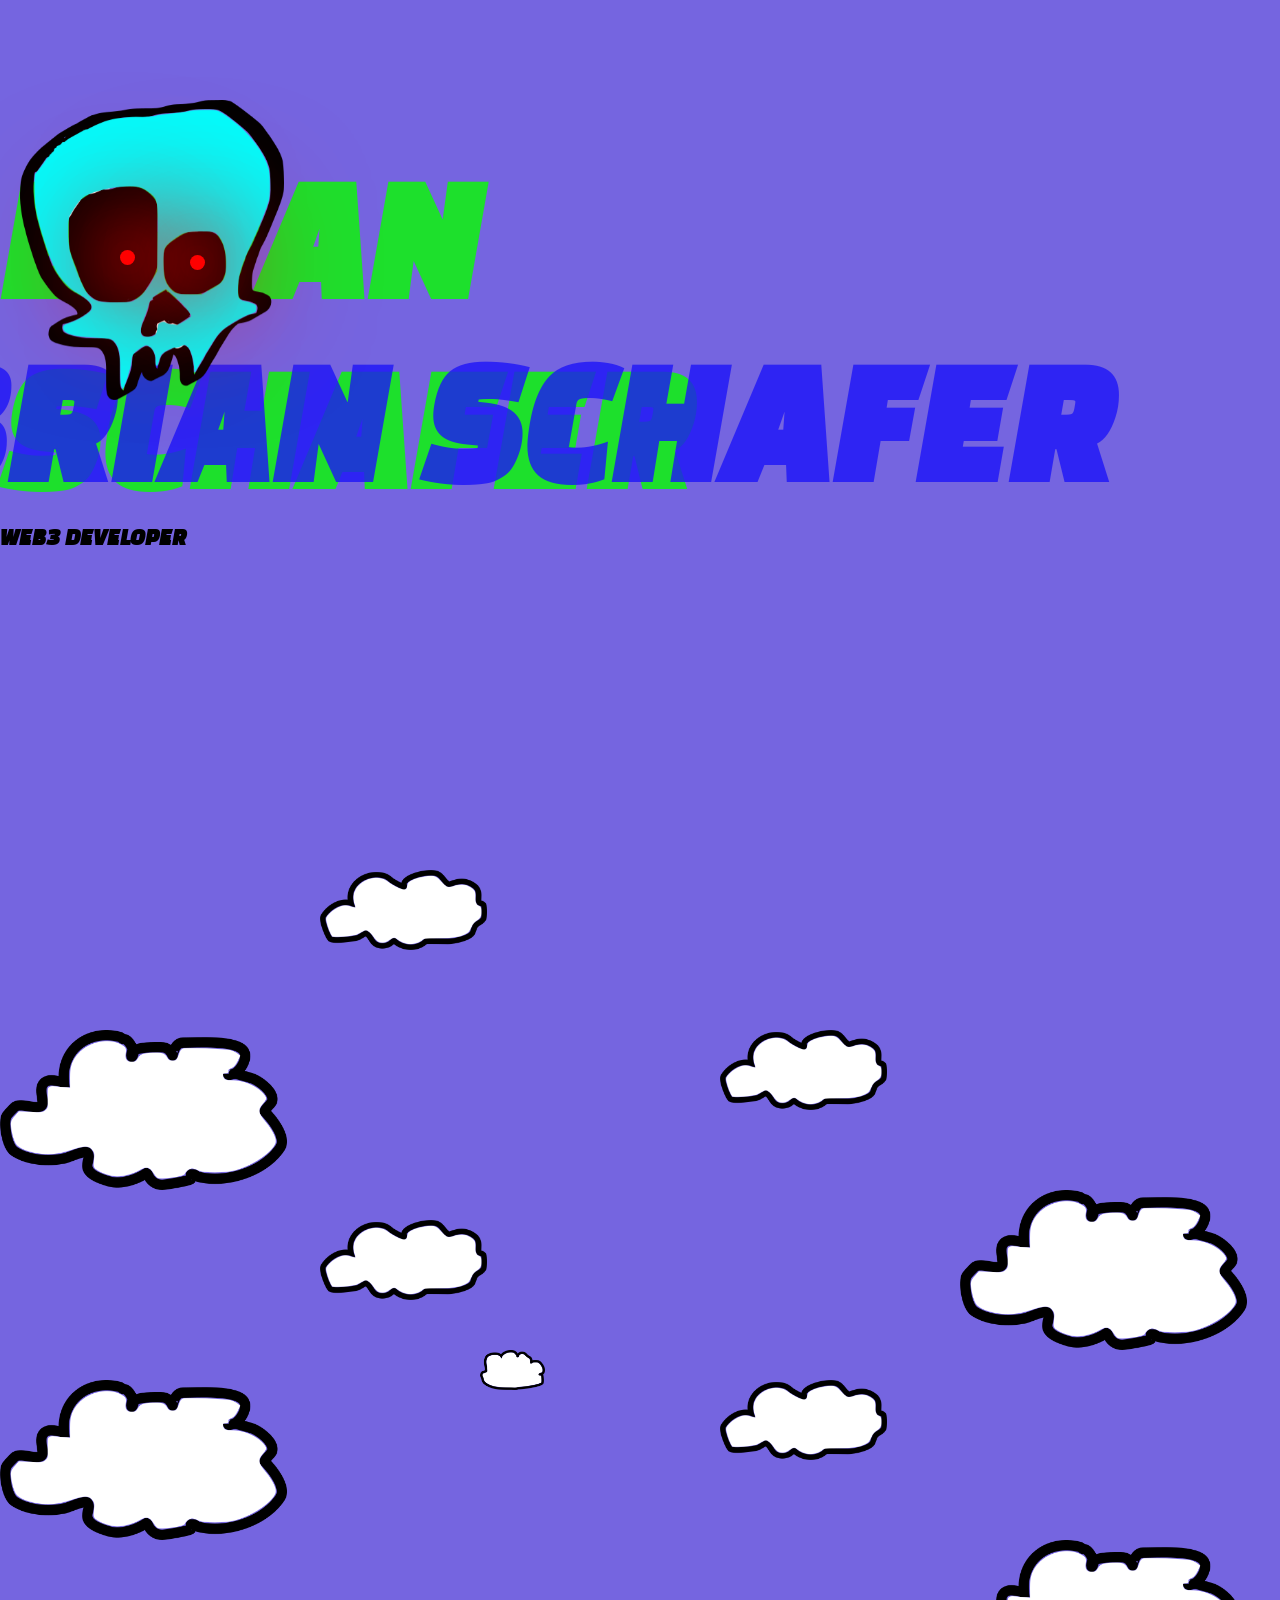
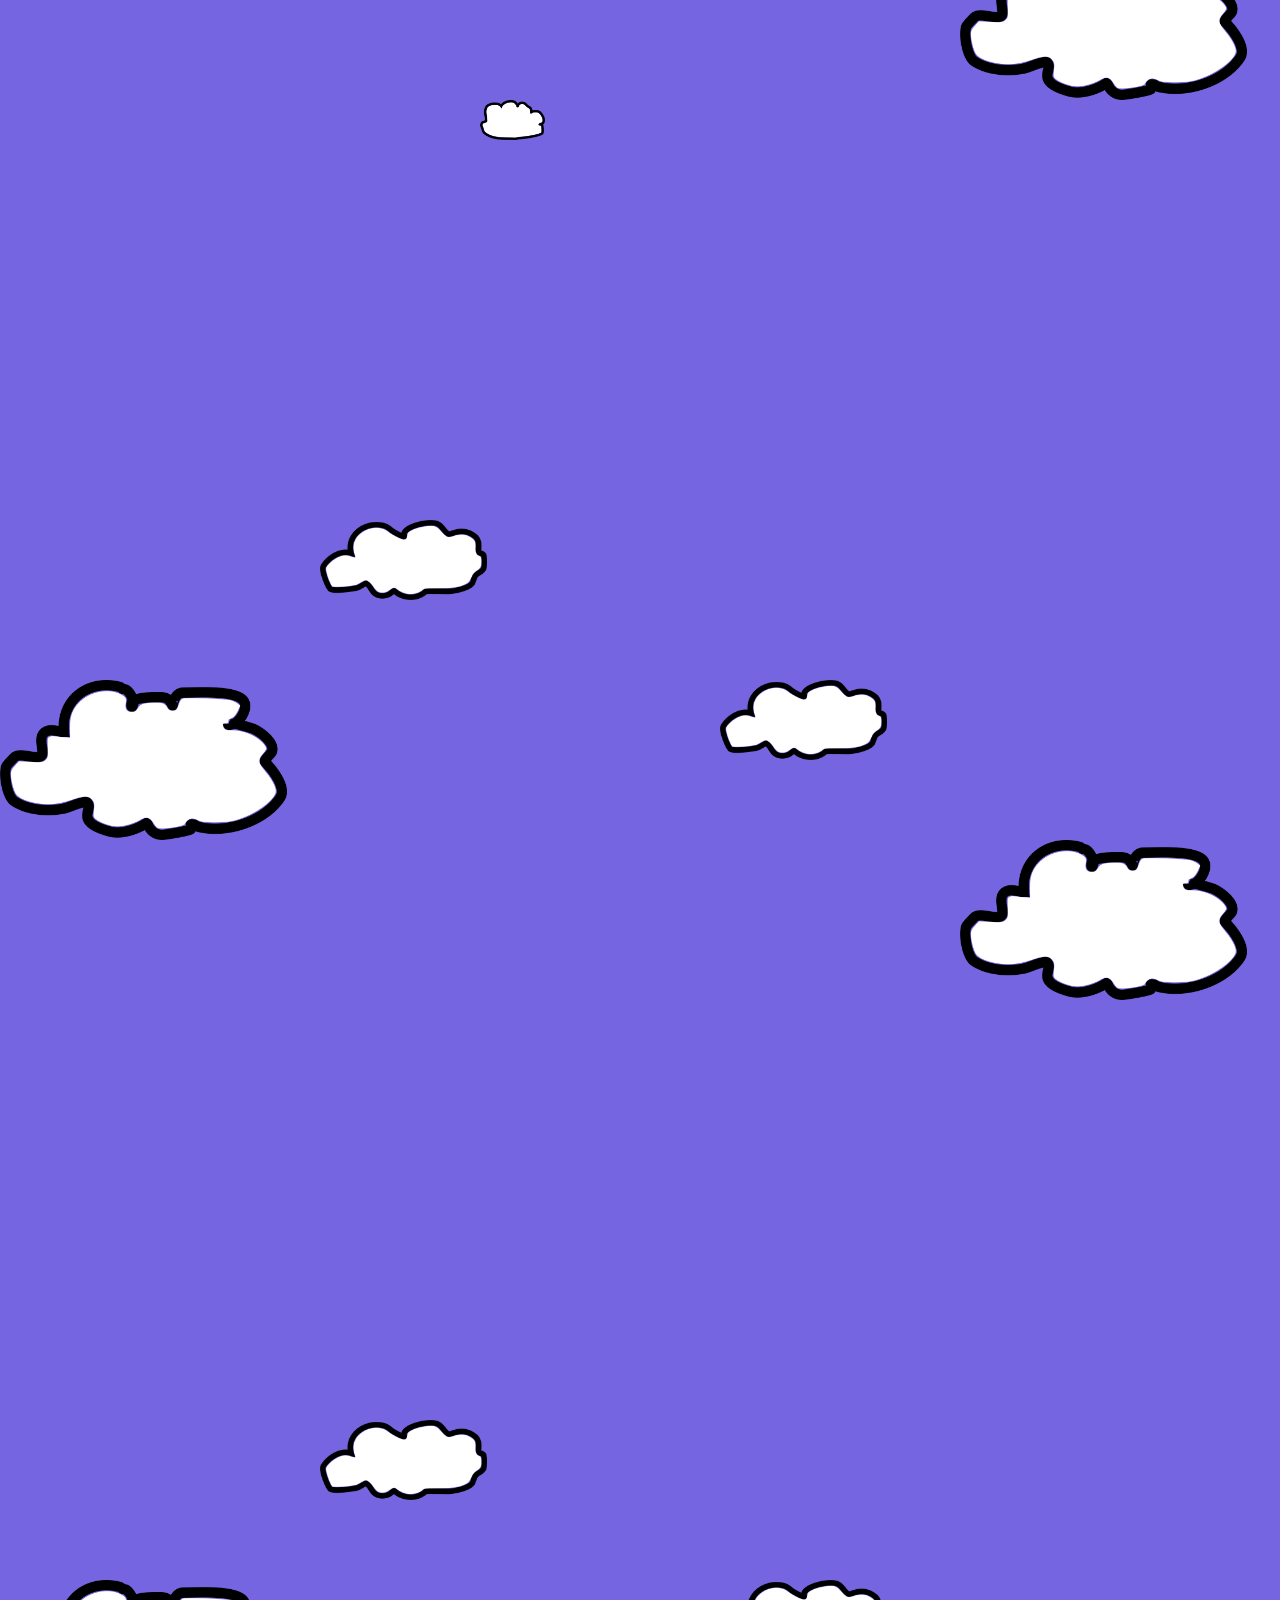
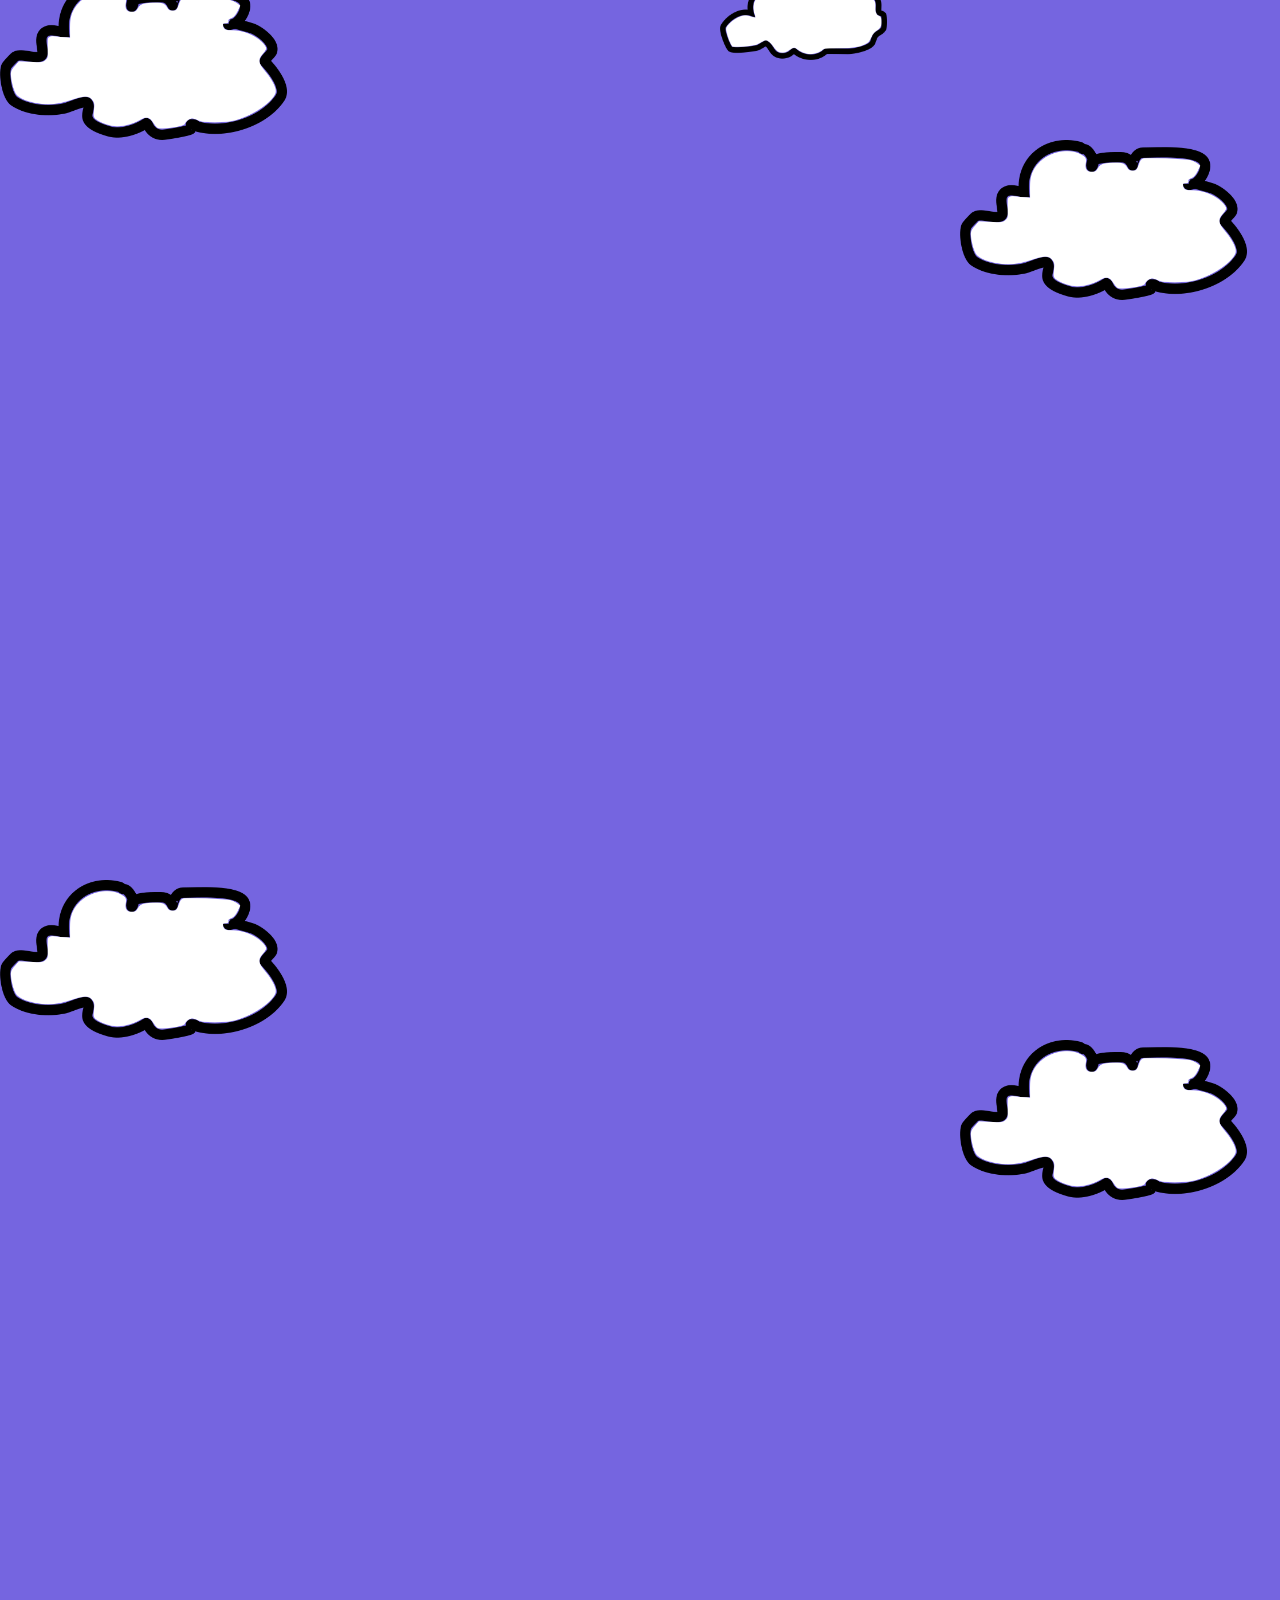
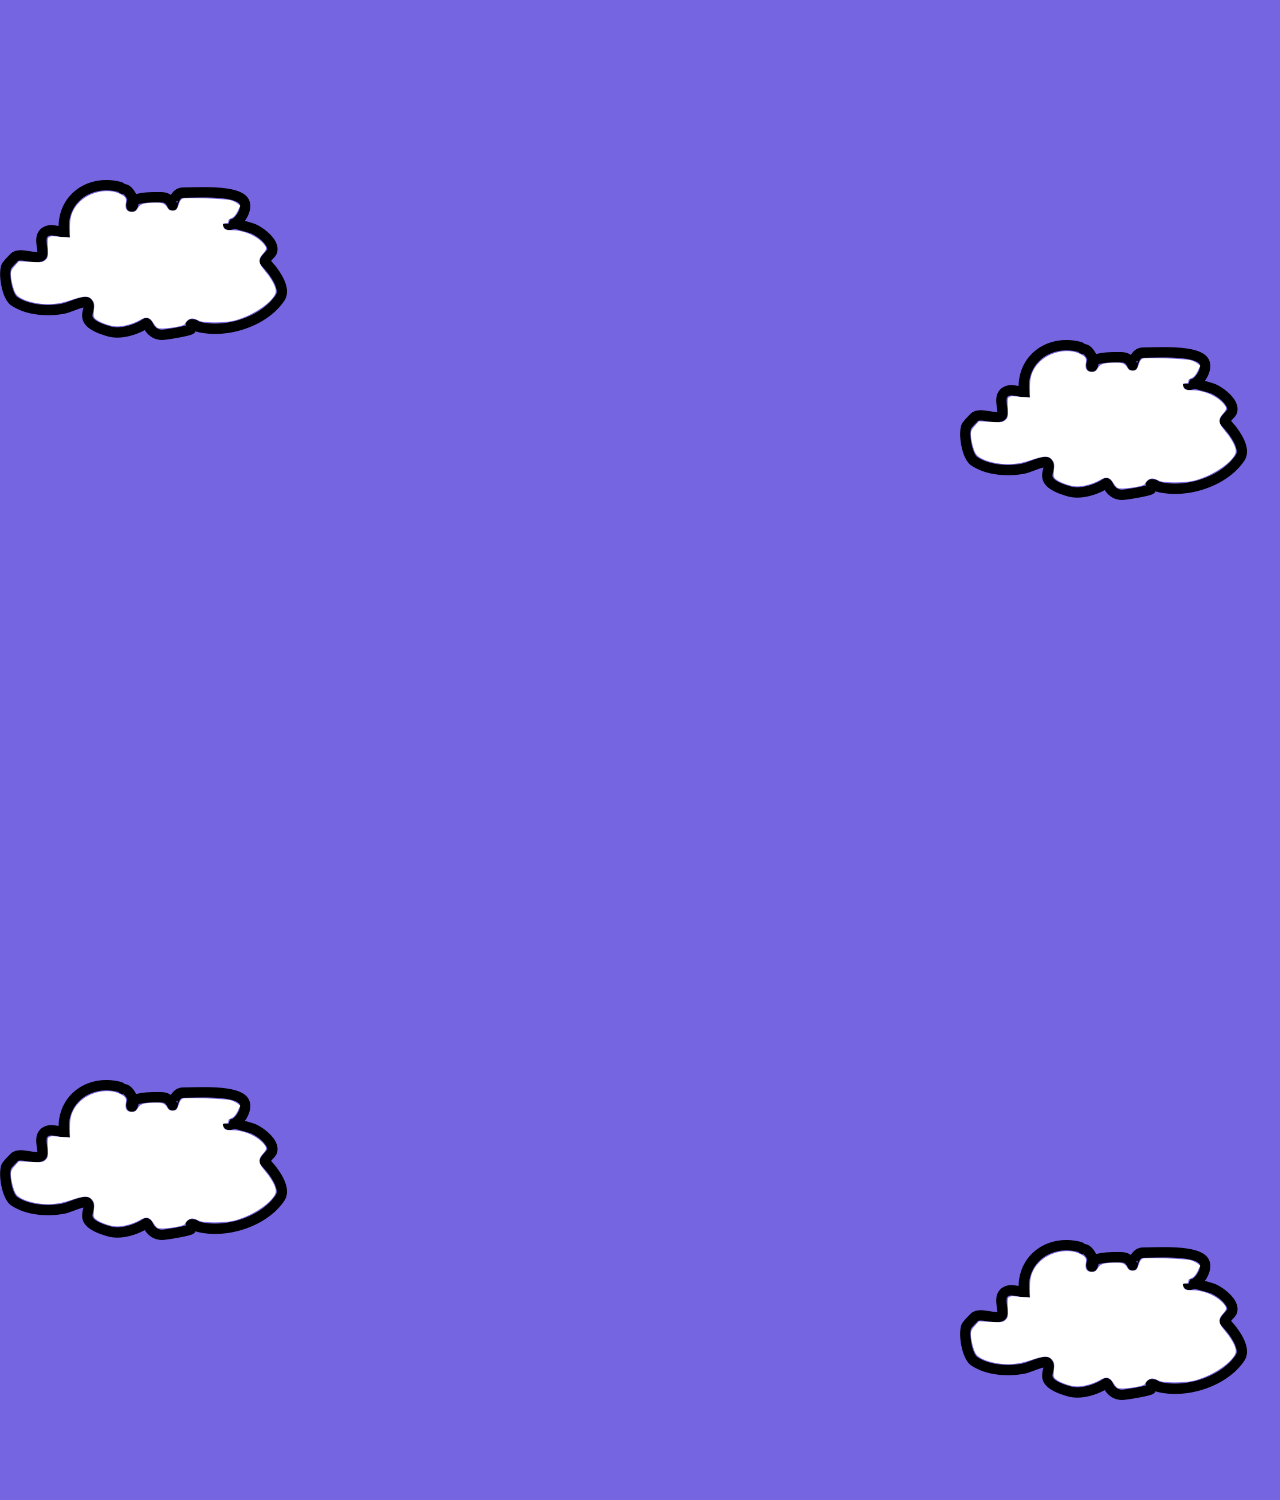
==== index.html @ 7d903b3f "Starting on Eyes" ====
<!DOCTYPE html>
<html lang="en">
<head>
  <meta charset="UTF-8">
  <meta http-equiv="X-UA-Compatible" content="IE=edge">
  <meta name="viewport" content="width=device-width, initial-scale=1.0">
  <title>My Portfolio</title>
  <link rel="stylesheet" href="style.css">
  <link rel="stylesheet" href="./fonts/stylesheet.css">
  <script defer src="script.js"></script>
</head>
<body class="mainContainer">

  
  <section>
    <header>
      <div class="headingContainer">
        <h1 class="headline">Brian Schafer</h1>
        <h3 class="subHeadline"> WEB3 developer</h3>
      </div>
    </header>
    <div class="leftEye"></div>
    <div class="rightEye"></div>
    <img class="skull" src="../images/skull.png">
    <img class="frontCloud s1 a" src="../images/cloud2.png">
    <img class="middleCloud s1 a" src="../images/cloud1.png">
    <img class="backCloud s1 a" src="../images/cloud3.png">
    <img class="frontCloud s1 b" src="../images/cloud2.png">
    <img class="middleCloud s1 b" src="../images/cloud1.png">
    <img class="backCloud s1 b" src="../images/cloud3.png">
  </section>
  <section>
    <img class="frontCloud s1 a" src="../images/cloud2.png">
    <img class="middleCloud s1 a" src="../images/cloud1.png">
    <img class="backCloud s1 a" src="../images/cloud3.png">
    <img class="frontCloud s1 b" src="../images/cloud2.png">
    <img class="middleCloud s1 b" src="../images/cloud1.png">
    <img class="backCloud s1 b" src="../images/cloud3.png">
  </section>
  <section>
    <img class="frontCloud s1 a" src="../images/cloud2.png">
    <img class="middleCloud s1 a" src="../images/cloud1.png">
    <img class="frontCloud s1 b" src="../images/cloud2.png">
    <img class="middleCloud s1 b" src="../images/cloud1.png">
  </section>
  <section>
    <img class="frontCloud s1 a" src="../images/cloud2.png">
    <img class="middleCloud s1 a" src="../images/cloud1.png">
    <img class="frontCloud s1 b" src="../images/cloud2.png">
    <img class="middleCloud s1 b" src="../images/cloud1.png">
  </section>
  <section>
    <img class="frontCloud s1 a" src="../images/cloud2.png">
    <img class="frontCloud s1 b" src="../images/cloud2.png">
  </section>
  <section>
    <img class="frontCloud s1 a" src="../images/cloud2.png">
    <img class="frontCloud s1 b" src="../images/cloud2.png">
  </section>
  <section>
    <img class="frontCloud s1 a" src="../images/cloud2.png">
    <img class="frontCloud s1 b" src="../images/cloud2.png">
  </section>
</body>
</html>
---- style.css ----
/*! Generated by Font Squirrel (https://www.fontsquirrel.com) on April 25, 2022 */
@font-face {
  font-family: 'changa_oneitalic';
  src: url('./fonts/changaone-italic-webfont.woff2') format('woff2'),
       url('./fonts/changaone-italic-webfont.woff') format('woff');
  font-weight: normal;
  font-style: normal;
}

* {
  margin: 0;
  padding: 0;
  box-sizing: border-box;
}
body {
  height: 400vh;
}

header {
  display: flex;
  align-items: center;
  justify-content: flex-end;
  padding-top: 9rem;
  padding-right: 10rem;
}

.headingContainer {
  display: flex;
  flex-direction: column;
  width: max-content;
}

.headline {
  font-size: 11rem;
  font-weight: bold;
  text-transform: uppercase;
  font-family: 'changa_oneitalic';
  position: relative;
  opacity: .8;
  color: hsl(118, 100%, 50%);
}

.headline:before {
  display: block;
  content: "BRIAN SCHAFER";
  COLOR: hsl(20, 100%, 50%);
  color: rgb(8, 0, 255);

  position: absolute;
  font-size: 11rem;
  height: auto;
  width: max-content;
  right: 7px;
  bottom: 7px;
  opacity: .8;
}

.subHeadline {
  font-size: 1.5rem;
  font-family: 'changa_oneitalic';
  text-transform: uppercase;
}


.mainContainer {
  width: 100%;
  /* background: hsl(60, 90%, 60%);
  /* background: #777; */
  background: rgb(117, 101, 224);
}
section {
  height: 25%;
  position: relative;
}
.frontCloud {
  height: 160px;
  position: absolute;
}
.middleCloud {
  height: 80px;
  position: absolute;
}
.backCloud {
  height: 40px;
  position: absolute;
}

.skull {
  height: 300px;
  position: fixed;
  top: 100px;
  left: 20px;
  z-index: 2;
  /* opacity: 0; */
  /* animation: fadeIn 2s forwards 1s; */
}

/* SECTION ONE */
.frontCloud.s1.a {
  margin-top: 30rem;
}
.frontCloud.s1.b {
  margin-top: 40rem;
  margin-left: 60rem;
}
.middleCloud.s1.a {
  margin-top: 20rem;
  margin-left: 20rem;
}
.middleCloud.s1.b {
  margin-top: 30rem;
  margin-left: 45rem;
}
.backCloud.s1.a {
  margin-top: 50rem;
  margin-left: 30rem;
}
.backCloud.s1.b {
  margin-top: 10rem;
  margin-left: 80rem;
}
.last {
  background: pink;
  height: 40rem;
}

.leftEye,
.rightEye {
  height: 15px;
  width: 15px;
  background-color: rgb(255, 0, 0);
  box-shadow:
    0 0 60px 5px rgb(255, 0, 0),
    0 0 100px 15px rgb(255, 0, 0),
    0 0 140px 25px rgb(255, 0, 0);
  border-radius: 50%;
  position: fixed;
  color: white;
  z-index: 10;
}

/* .leftEye,
.rightEye {
  height: 30px;
  width: 30px;
  background-color: rgb(255, 0, 0);
  box-shadow:
    0 0 460px 20px rgb(255, 0, 0),
    0 0 650px 45px rgb(255, 0, 0),
    0 0 2140px 60px rgb(255, 0, 0);
  border-radius: 50%;
  position: fixed;
  color: white;
  z-index: 10;
} */
.leftEye {
  top: 250px;
  left: 120px;
}
.rightEye {
  top: 255px;
  left: 190px;
}

@keyframes fadeIn {
  0% {
    opacity: 0
  }
  100% {
    opacity: 1;
  }
}
---- fonts/stylesheet.css ----
/*! Generated by Font Squirrel (https://www.fontsquirrel.com) on April 25, 2022 */



@font-face {
    font-family: 'changa_oneitalic';
    src: url('changaone-italic-webfont.woff2') format('woff2'),
         url('changaone-italic-webfont.woff') format('woff');
    font-weight: normal;
    font-style: normal;

}
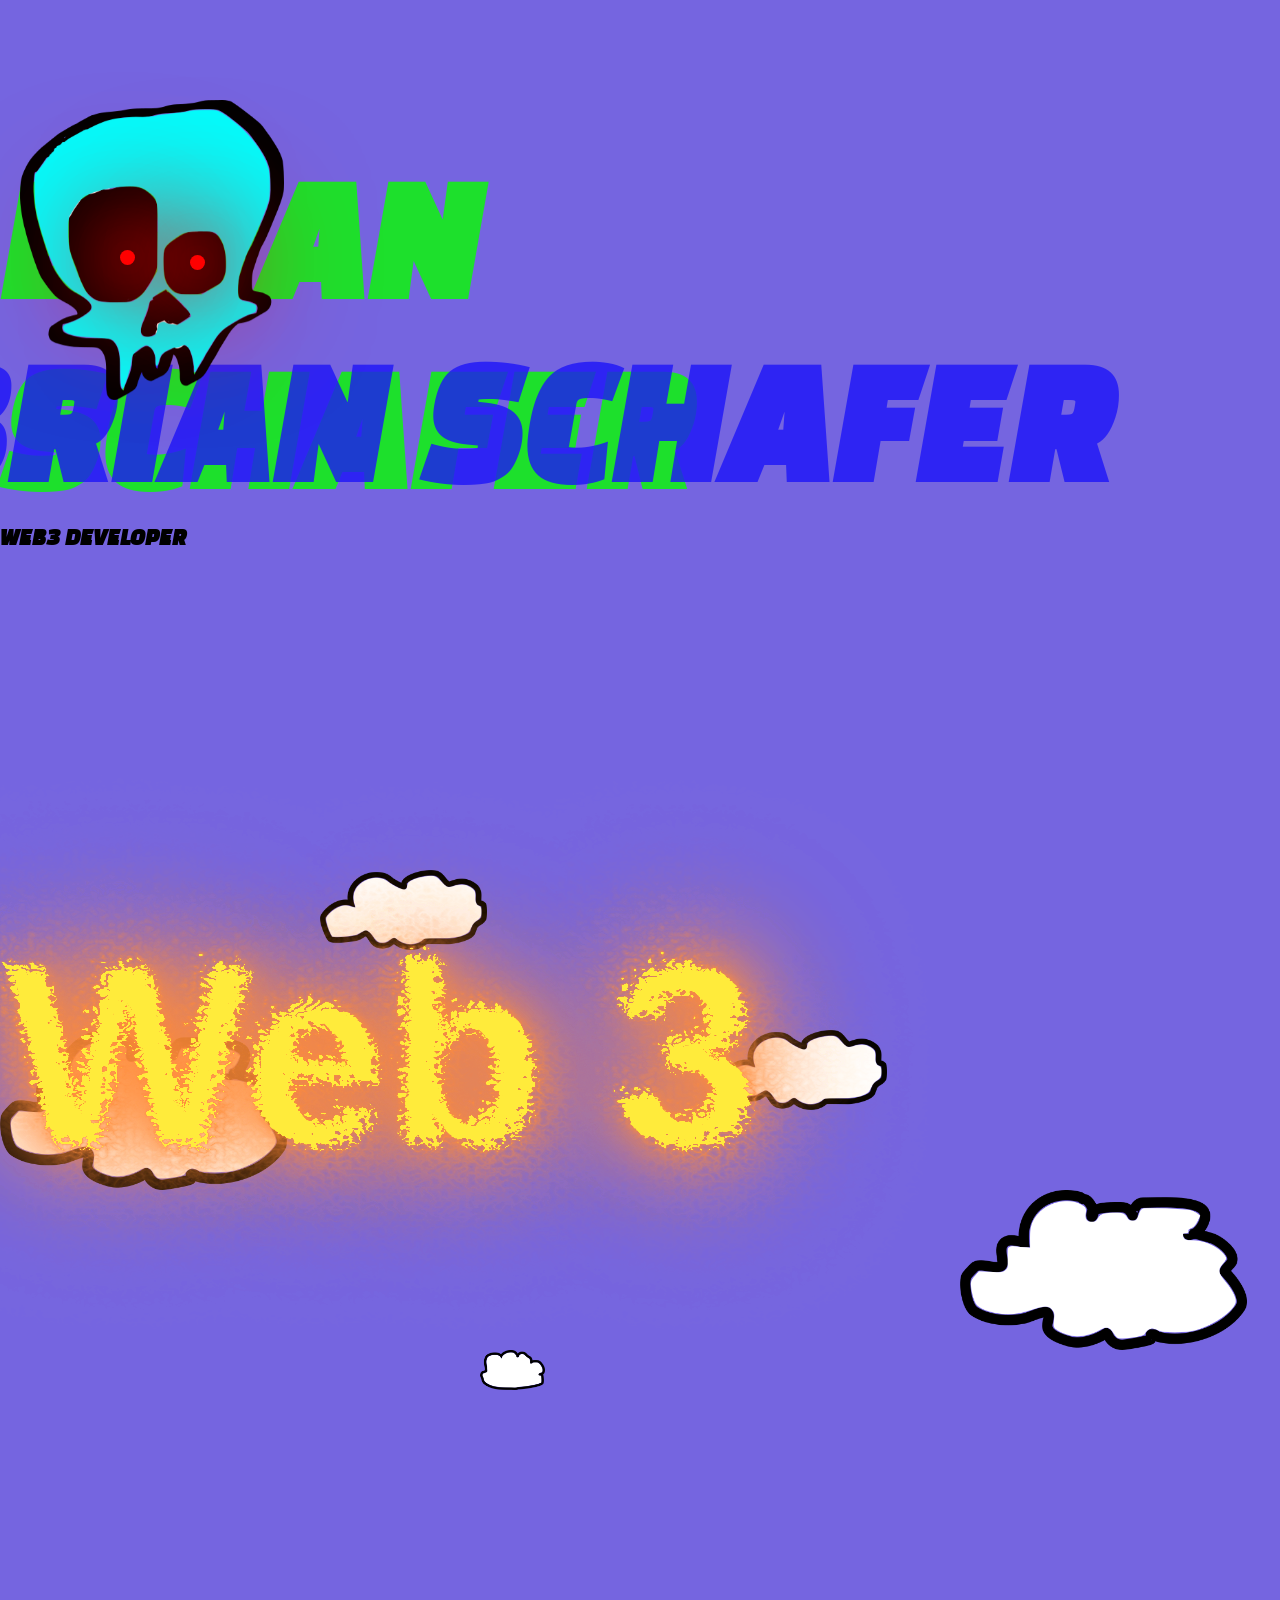
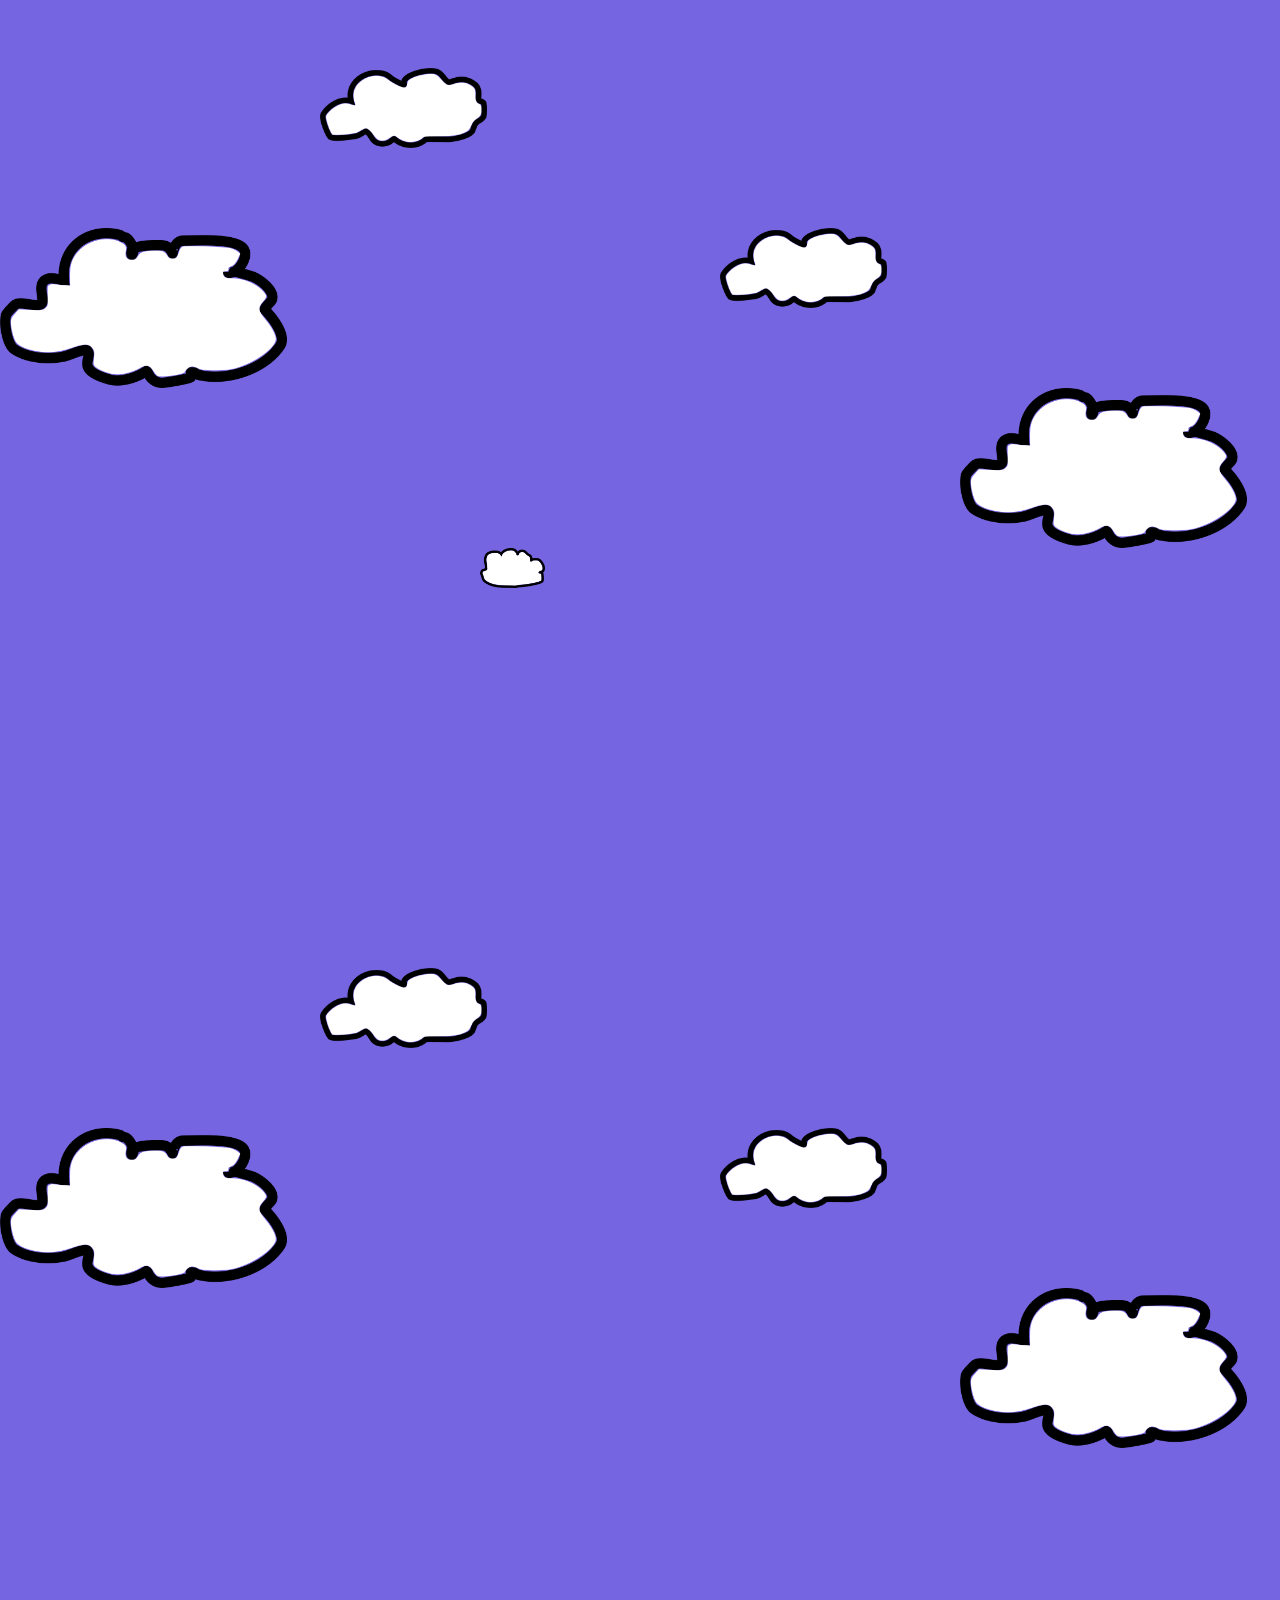
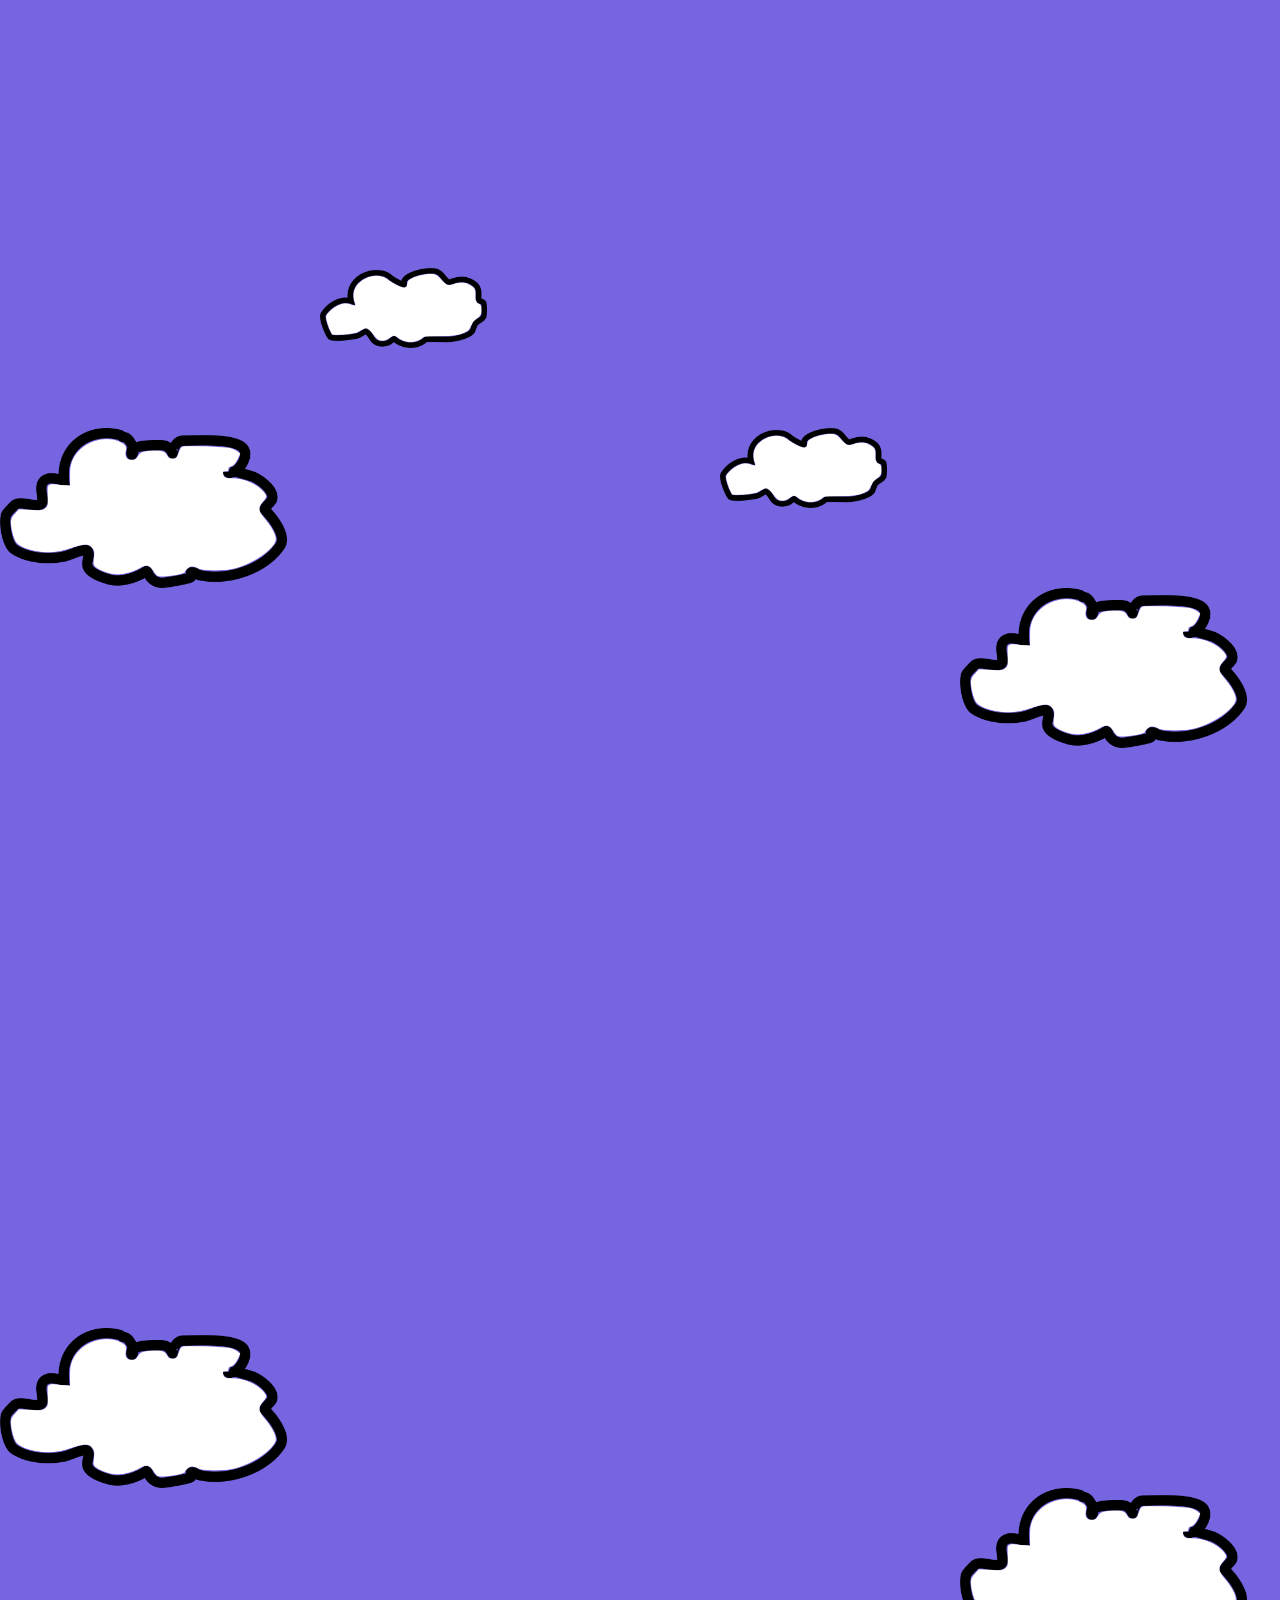
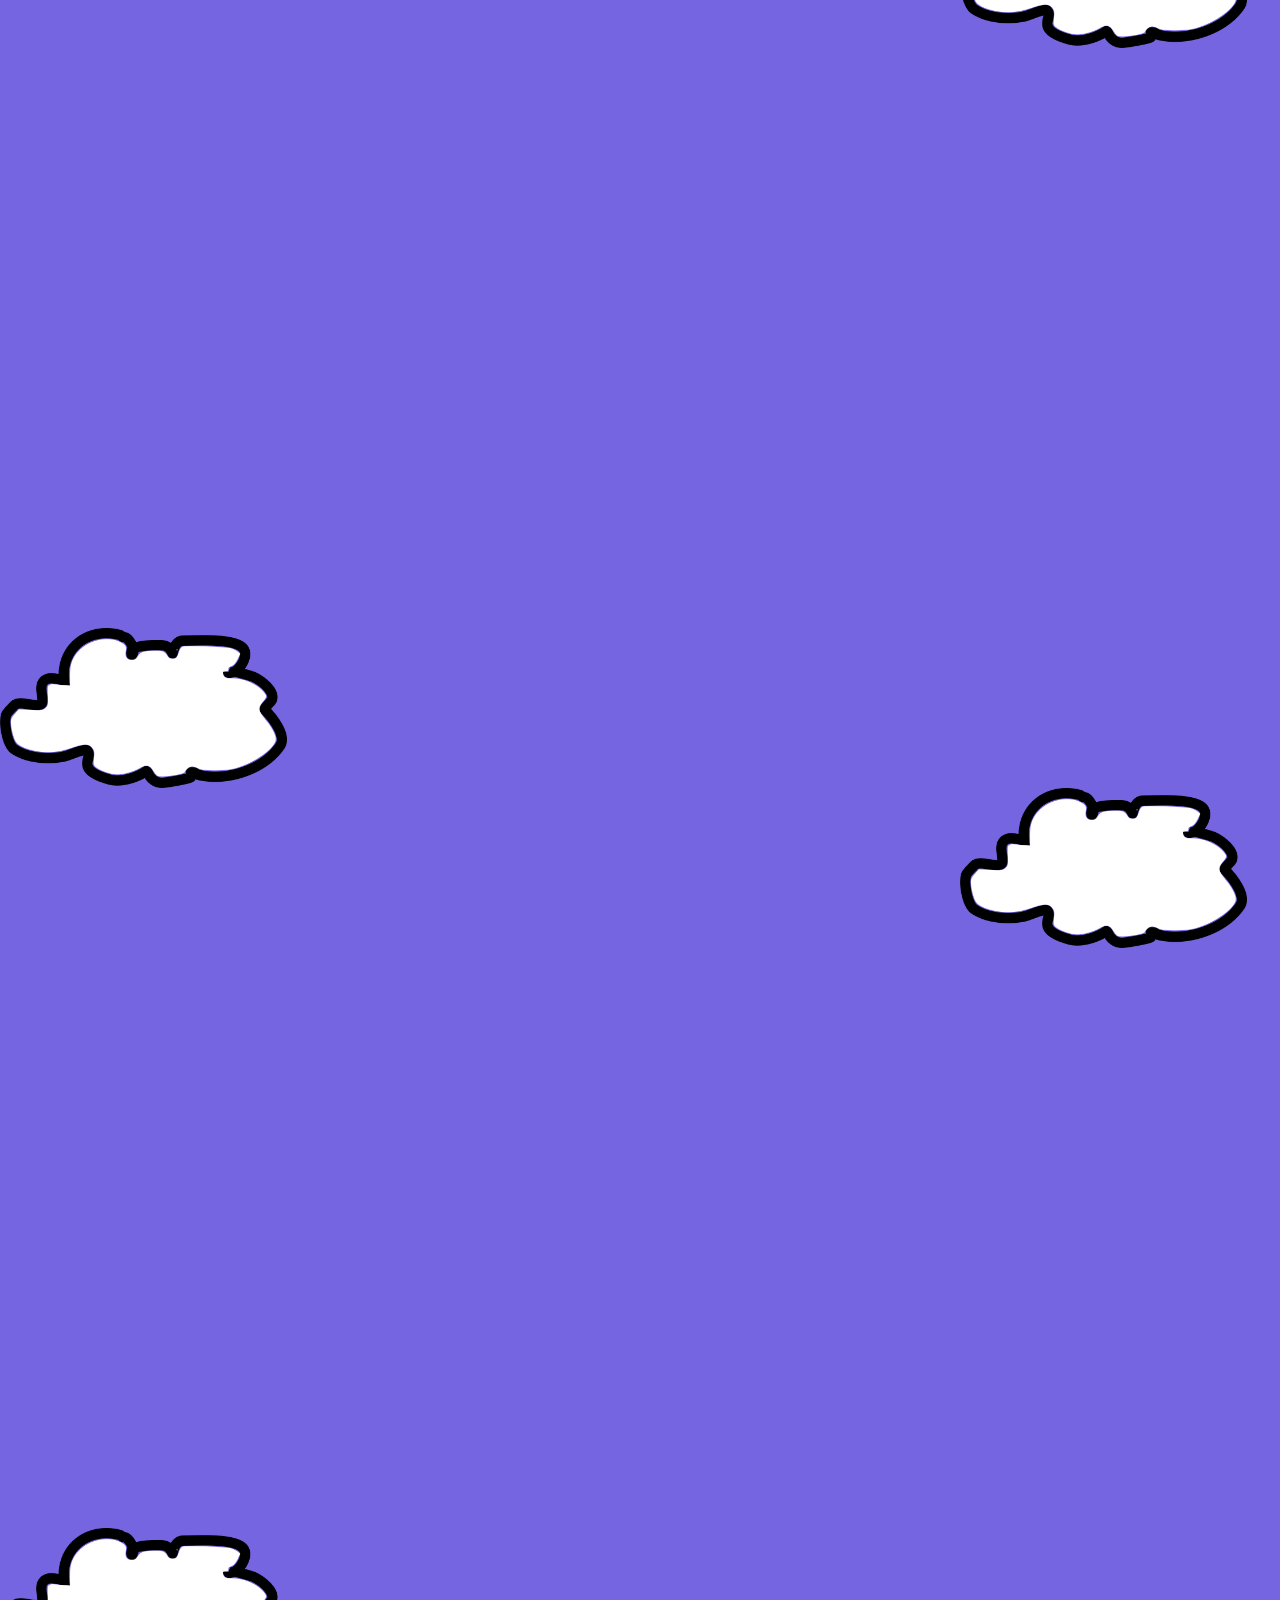
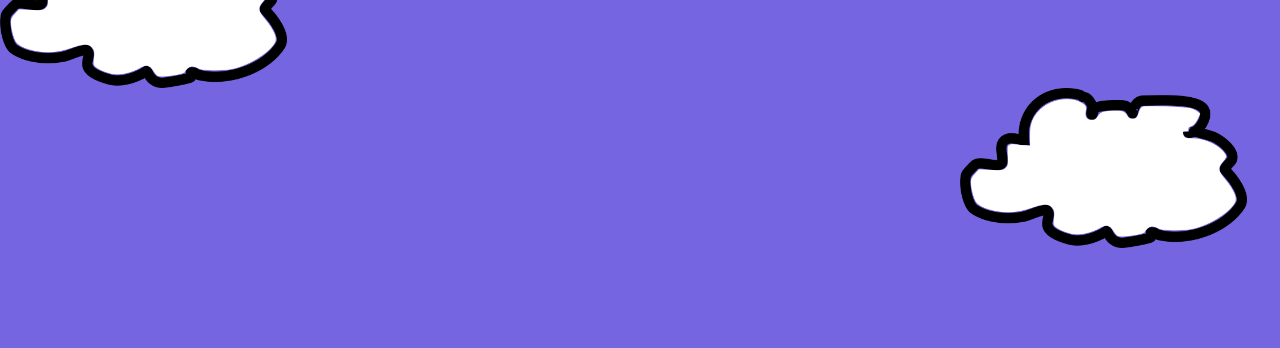
==== commit ac2e9a0c: "Text" ====
--- a/index.html
+++ b/index.html
@@ -1,65 +1,74 @@
 <!DOCTYPE html>
 <html lang="en">
-<head>
-  <meta charset="UTF-8">
-  <meta http-equiv="X-UA-Compatible" content="IE=edge">
-  <meta name="viewport" content="width=device-width, initial-scale=1.0">
-  <title>My Portfolio</title>
-  <link rel="stylesheet" href="style.css">
-  <link rel="stylesheet" href="./fonts/stylesheet.css">
-  <script defer src="script.js"></script>
-</head>
-<body class="mainContainer">
-
-  
-  <section>
-    <header>
-      <div class="headingContainer">
-        <h1 class="headline">Brian Schafer</h1>
-        <h3 class="subHeadline"> WEB3 developer</h3>
-      </div>
-    </header>
-    <div class="leftEye"></div>
-    <div class="rightEye"></div>
-    <img class="skull" src="../images/skull.png">
-    <img class="frontCloud s1 a" src="../images/cloud2.png">
-    <img class="middleCloud s1 a" src="../images/cloud1.png">
-    <img class="backCloud s1 a" src="../images/cloud3.png">
-    <img class="frontCloud s1 b" src="../images/cloud2.png">
-    <img class="middleCloud s1 b" src="../images/cloud1.png">
-    <img class="backCloud s1 b" src="../images/cloud3.png">
-  </section>
-  <section>
-    <img class="frontCloud s1 a" src="../images/cloud2.png">
-    <img class="middleCloud s1 a" src="../images/cloud1.png">
-    <img class="backCloud s1 a" src="../images/cloud3.png">
-    <img class="frontCloud s1 b" src="../images/cloud2.png">
-    <img class="middleCloud s1 b" src="../images/cloud1.png">
-    <img class="backCloud s1 b" src="../images/cloud3.png">
-  </section>
-  <section>
-    <img class="frontCloud s1 a" src="../images/cloud2.png">
-    <img class="middleCloud s1 a" src="../images/cloud1.png">
-    <img class="frontCloud s1 b" src="../images/cloud2.png">
-    <img class="middleCloud s1 b" src="../images/cloud1.png">
-  </section>
-  <section>
-    <img class="frontCloud s1 a" src="../images/cloud2.png">
-    <img class="middleCloud s1 a" src="../images/cloud1.png">
-    <img class="frontCloud s1 b" src="../images/cloud2.png">
-    <img class="middleCloud s1 b" src="../images/cloud1.png">
-  </section>
-  <section>
-    <img class="frontCloud s1 a" src="../images/cloud2.png">
-    <img class="frontCloud s1 b" src="../images/cloud2.png">
-  </section>
-  <section>
-    <img class="frontCloud s1 a" src="../images/cloud2.png">
-    <img class="frontCloud s1 b" src="../images/cloud2.png">
-  </section>
-  <section>
-    <img class="frontCloud s1 a" src="../images/cloud2.png">
-    <img class="frontCloud s1 b" src="../images/cloud2.png">
-  </section>
-</body>
-</html>+  <head>
+    <meta charset="UTF-8" />
+    <meta http-equiv="X-UA-Compatible" content="IE=edge" />
+    <meta name="viewport" content="width=device-width, initial-scale=1.0" />
+    <title>My Portfolio</title>
+    <link rel="stylesheet" href="style.css" />
+    <link rel="stylesheet" href="./fonts/stylesheet.css" />
+    <script defer src="script.js"></script>
+  </head>
+  <body class="mainContainer">
+    <section>
+      <header>
+        <div class="headingContainer">
+          <h1 class="headline">Brian Schafer</h1>
+          <h3 class="subHeadline">WEB3 developer</h3>
+        </div>
+      </header>
+      <div class="leftEye"></div>
+      <div class="rightEye"></div>
+      <img class="skull" src="../images/skull.png" />
+      <img class="frontCloud s1 a" src="../images/cloud2.png" />
+      <img class="middleCloud s1 a" src="../images/cloud1.png" />
+      <img class="backCloud s1 a" src="../images/cloud3.png" />
+      <img class="frontCloud s1 b" src="../images/cloud2.png" />
+      <img class="middleCloud s1 b" src="../images/cloud1.png" />
+      <img class="backCloud s1 b" src="../images/cloud3.png" />
+    </section>
+    <div class="fire-text">
+      <h2 class="firstHeadline">Web 3</h2>
+    </div>
+    <svg>
+      <filter id="fire">
+        <feTurbulence id="turbulance" baseFrequency="0.1 0.1" numOctaves="2" seed="3">
+          <animate attributeName="baseFrequency" dur="5s" values="0.1 0.1;0.12 0.2" repeatCount="indefinite"></animate>
+        </feTurbulence>
+        <feDisplacementMap in="SourceGraphic" scale ="30"></feDisplacementMap>
+      </filter>
+    </svg>
+    <section>
+      <img class="frontCloud s1 a" src="../images/cloud2.png" />
+      <img class="middleCloud s1 a" src="../images/cloud1.png" />
+      <img class="backCloud s1 a" src="../images/cloud3.png" />
+      <img class="frontCloud s1 b" src="../images/cloud2.png" />
+      <img class="middleCloud s1 b" src="../images/cloud1.png" />
+      <img class="backCloud s1 b" src="../images/cloud3.png" />
+    </section>
+    <section>
+      <img class="frontCloud s1 a" src="../images/cloud2.png" />
+      <img class="middleCloud s1 a" src="../images/cloud1.png" />
+      <img class="frontCloud s1 b" src="../images/cloud2.png" />
+      <img class="middleCloud s1 b" src="../images/cloud1.png" />
+    </section>
+    <section>
+      <img class="frontCloud s1 a" src="../images/cloud2.png" />
+      <img class="middleCloud s1 a" src="../images/cloud1.png" />
+      <img class="frontCloud s1 b" src="../images/cloud2.png" />
+      <img class="middleCloud s1 b" src="../images/cloud1.png" />
+    </section>
+    <section>
+      <img class="frontCloud s1 a" src="../images/cloud2.png" />
+      <img class="frontCloud s1 b" src="../images/cloud2.png" />
+    </section>
+    <section>
+      <img class="frontCloud s1 a" src="../images/cloud2.png" />
+      <img class="frontCloud s1 b" src="../images/cloud2.png" />
+    </section>
+    <section>
+      <img class="frontCloud s1 a" src="../images/cloud2.png" />
+      <img class="frontCloud s1 b" src="../images/cloud2.png" />
+    </section>
+  </body>
+</html>
--- a/style.css
+++ b/style.css
@@ -7,11 +7,15 @@
   font-style: normal;
 }
 
+@import url('https://fonts/googleapis.com/css2?family=Source+sans+Pro:wght@400;600;700&display=swap');
+
 * {
   margin: 0;
   padding: 0;
   box-sizing: border-box;
-}
+  font-family: "Source Sans Pro", sans-serif;
+}
+
 body {
   height: 400vh;
 }
@@ -39,6 +43,23 @@
   opacity: .8;
   color: hsl(118, 100%, 50%);
 }
+
+.firstHeadline {
+  color: #ffeb3b;
+  font-weight: 600;
+  font-size: 16em;
+  text-shadow: 0 0 10px #ff8c3b,
+  0 0 40px #ff8c3b,
+  0 0 80px #ff8c3b,
+  0 0 160px #ff8c3b,
+  0 0 120px #ff8c3b;
+}
+
+.fireSvg {
+  height: 0;
+  width: 0;
+}
+
 
 .headline:before {
   display: block;
@@ -162,6 +183,10 @@
   left: 190px;
 }
 
+.fire-text {
+  filter: url(#fire)
+}
+
 @keyframes fadeIn {
   0% {
     opacity: 0
@@ -169,4 +194,11 @@
   100% {
     opacity: 1;
   }
+}
+
+.svgContainer {
+  position: fixed;
+  top: 265px;
+  left: 200px;
+  z-index: 5;
 }
